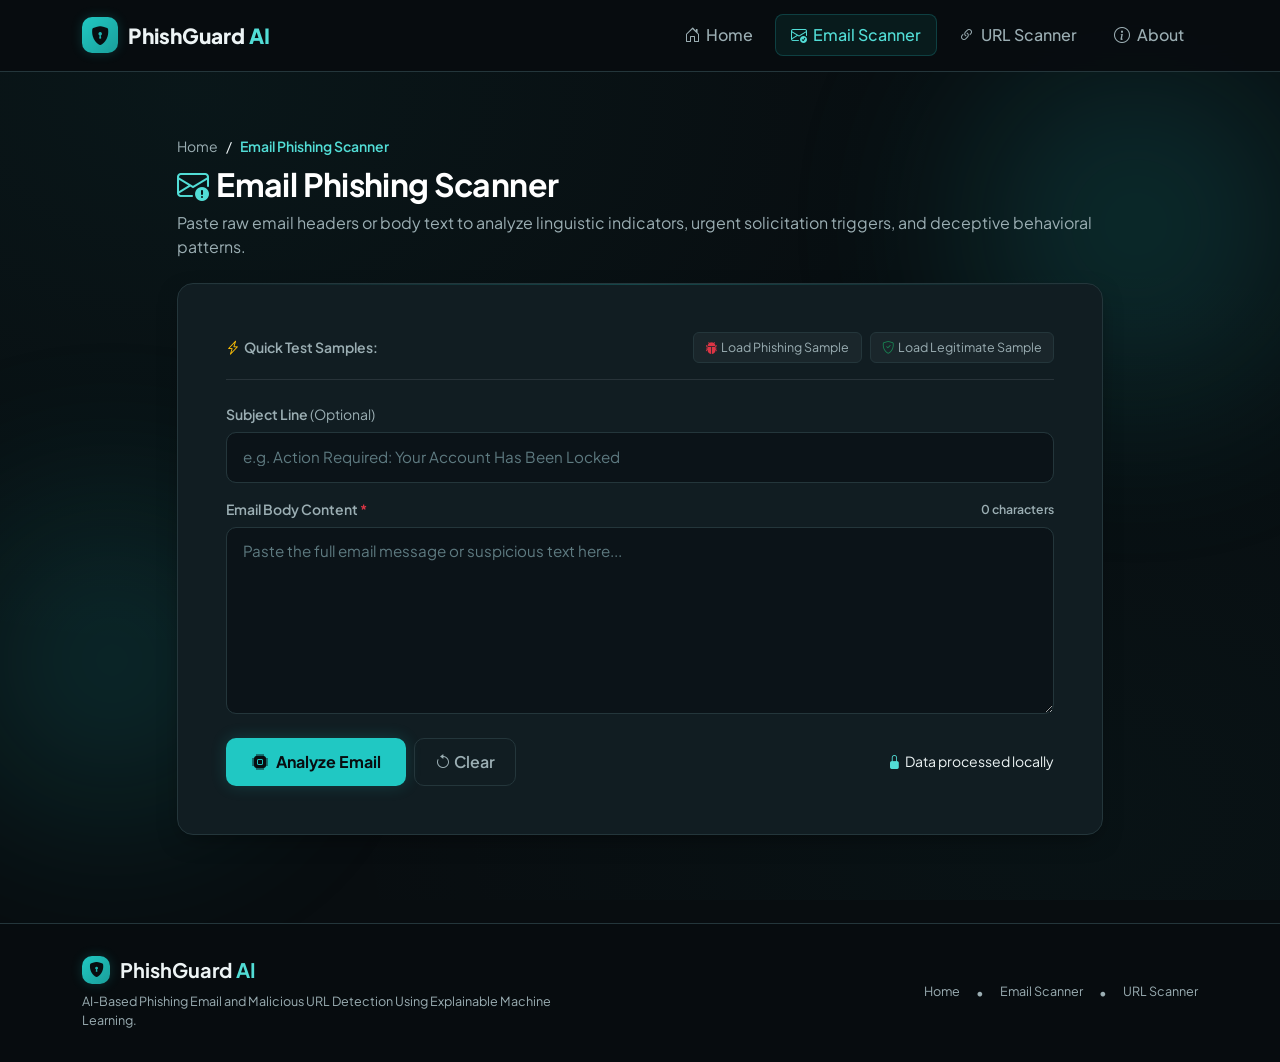
==== frontend/email.html @ 93252f87 "Initial Project Prototype" ====
<!DOCTYPE html>
<html lang="en">
<head>
  <meta charset="UTF-8">
  <meta name="viewport" content="width=device-width, initial-scale=1.0">
  <title>Email Phishing Scanner — PhishGuard AI</title>
  <meta name="description" content="Scan and analyze suspicious email text for phishing indicators using explainable machine learning models.">
  
  <!-- Google Fonts -->
  <link rel="preconnect" href="https://fonts.googleapis.com">
  <link rel="preconnect" href="https://fonts.gstatic.com" crossorigin>
  <link href="https://fonts.googleapis.com/css2?family=JetBrains+Mono:wght@400;600&family=Plus+Jakarta+Sans:wght@400;500;600;700;800&display=swap" rel="stylesheet">
  
  <!-- Bootstrap 5 CSS -->
  <link href="https://cdn.jsdelivr.net/npm/bootstrap@5.3.2/dist/css/bootstrap.min.css" rel="stylesheet">
  
  <!-- Bootstrap Icons -->
  <link rel="stylesheet" href="https://cdn.jsdelivr.net/npm/bootstrap-icons@1.11.3/font/bootstrap-icons.min.css">
  
  <!-- Custom Cyber Stylesheet -->
  <link rel="stylesheet" href="style.css?v=9">
</head>
<body>

  <!-- Background Orbs -->
  <div class="glow-orb glow-orb-cyan"></div>
  <div class="glow-orb glow-orb-blue"></div>

  <!-- Navigation Bar -->
  <header>
    <nav class="cyber-navbar navbar navbar-expand-lg">
      <div class="container">
        <a class="cyber-brand" href="index.html">
          <span class="brand-icon">
            <i class="bi bi-shield-lock-fill"></i>
          </span>
          <span>PhishGuard <span class="text-cyan">AI</span></span>
        </a>

        <button class="navbar-toggler border-0 text-white" type="button" data-bs-toggle="collapse" data-bs-target="#navbarContent" aria-controls="navbarContent" aria-expanded="false" aria-label="Toggle navigation">
          <i class="bi bi-list fs-2"></i>
        </button>

        <div class="collapse navbar-collapse" id="navbarContent">
          <ul class="navbar-nav ms-auto mb-2 mb-lg-0 align-items-lg-center gap-lg-2">
            <li class="nav-item">
              <a class="cyber-nav-link" href="index.html"><i class="bi bi-house-door"></i> Home</a>
            </li>
            <li class="nav-item">
              <a class="cyber-nav-link active" href="email.html"><i class="bi bi-envelope-check"></i> Email Scanner</a>
            </li>
            <li class="nav-item">
              <a class="cyber-nav-link" href="url.html"><i class="bi bi-link-45deg"></i> URL Scanner</a>
            </li>
            <li class="nav-item">
              <a class="cyber-nav-link" href="index.html#about"><i class="bi bi-info-circle"></i> About</a>
            </li>
          </ul>
        </div>
      </div>
    </nav>
  </header>

  <main class="py-5">
    <div class="container py-3">
      <!-- Breadcrumb & Header -->
      <div class="row justify-content-center mb-4 fade-slide-up delay-1">
        <div class="col-lg-10">
          <div class="d-flex align-items-center gap-2 mb-2">
            <a href="index.html" class="text-muted-custom text-decoration-none small">Home</a>
            <span class="text-dim small">/</span>
            <span class="text-cyan small fw-semibold">Email Phishing Scanner</span>
          </div>
          <h1 class="h2 fw-bold text-white mb-2">
            <i class="bi bi-envelope-exclamation text-cyan me-2"></i>Email Phishing Scanner
          </h1>
          <p class="text-muted-custom mb-0">
            Paste raw email headers or body text to analyze linguistic indicators, urgent solicitation triggers, and deceptive behavioral patterns.
          </p>
        </div>
      </div>

      <!-- Main Scanner Card -->
      <div class="row justify-content-center fade-slide-up delay-2">
        <div class="col-lg-10">
          <div class="cyber-card p-4 p-md-5 mb-4" id="emailScannerCard">
            
            <!-- Quick Demo Sample Bar -->
            <div class="d-flex flex-wrap align-items-center justify-content-between gap-2 pb-3 mb-4 border-bottom border-secondary border-opacity-25">
              <span class="small text-muted-custom fw-semibold">
                <i class="bi bi-lightning-charge text-warning me-1"></i>Quick Test Samples:
              </span>
              <div class="d-flex flex-wrap gap-2">
                <button type="button" class="sample-btn" id="samplePhishBtn">
                  <i class="bi bi-bug-fill text-danger me-1"></i>Load Phishing Sample
                </button>
                <button type="button" class="sample-btn" id="sampleSafeBtn">
                  <i class="bi bi-shield-check text-success me-1"></i>Load Legitimate Sample
                </button>
              </div>
            </div>

            <!-- Form -->
            <form id="emailScanForm" novalidate>
              <!-- Optional Subject -->
              <div class="cyber-input-group mb-3">
                <label for="emailSubject">
                  <span>Subject Line <span class="text-dim fw-normal">(Optional)</span></span>
                </label>
                <input 
                  type="text" 
                  class="form-control cyber-control" 
                  id="emailSubject" 
                  placeholder="e.g. Action Required: Your Account Has Been Locked"
                  maxlength="200"
                >
              </div>

              <!-- Email Content Body -->
              <div class="cyber-input-group mb-4">
                <label for="emailContent">
                  <span>Email Body Content <span class="text-danger">*</span></span>
                  <span class="text-dim small" id="charCounter">0 characters</span>
                </label>
                <textarea 
                  class="form-control cyber-control" 
                  id="emailContent" 
                  rows="7" 
                  placeholder="Paste the full email message or suspicious text here..."
                  required
                ></textarea>
              </div>

              <!-- Buttons Bar -->
              <div class="d-flex flex-wrap gap-3 align-items-center justify-content-between">
                <div class="d-flex gap-2">
                  <button type="submit" class="btn-cyber-primary" id="analyzeBtn">
                    <i class="bi bi-cpu-fill"></i> Analyze Email
                  </button>
                  <button type="button" class="btn-cyber-outline" id="clearBtn">
                    <i class="bi bi-arrow-counterclockwise"></i> Clear
                  </button>
                </div>
                <div class="small text-dim">
                  <i class="bi bi-lock-fill text-cyan me-1"></i>Data processed locally
                </div>
              </div>
            </form>
          </div>

          <!-- Notification / Alert Container -->
          <div id="alertContainer" style="display: none;"></div>

          <!-- Loading State Indicator -->
          <div id="loadingIndicator" class="cyber-card p-4 text-center my-4" style="display: none; justify-content: center; align-items: center; flex-direction: column;">
            <div class="spinner-border text-cyan mb-3" style="width: 3rem; height: 3rem;" role="status"></div>
            <h5 class="fw-bold text-white mb-1">Evaluating Email Features</h5>
            <p class="text-muted-custom small mb-0">Running TF-IDF tokenization and classification model inference...</p>
          </div>

          <!-- Detection Result Section -->
          <div id="resultContainer" class="result-container"></div>
        </div>
      </div>
    </div>
  </main>

  <!-- Footer -->
  <footer class="cyber-footer mt-auto">
    <div class="container">
      <div class="row g-4 align-items-center justify-content-between">
        <div class="col-md-6">
          <div class="cyber-brand mb-2">
            <span class="brand-icon" style="width: 28px; height: 28px; font-size: 0.95rem;">
              <i class="bi bi-shield-lock-fill"></i>
            </span>
            <span class="h5 mb-0 fw-bold">PhishGuard <span class="text-cyan">AI</span></span>
          </div>
          <p class="text-muted-custom mb-0 small" style="max-width: 480px;">
            AI-Based Phishing Email and Malicious URL Detection Using Explainable Machine Learning.
          </p>
        </div>
        <div class="col-md-6 text-md-end">
          <div class="d-flex flex-wrap gap-3 justify-content-md-end">
            <a href="index.html" class="text-muted-custom text-decoration-none small hover-white">Home</a>
            <span class="text-dim">•</span>
            <a href="email.html" class="text-muted-custom text-decoration-none small hover-white">Email Scanner</a>
            <span class="text-dim">•</span>
            <a href="url.html" class="text-muted-custom text-decoration-none small hover-white">URL Scanner</a>
          </div>
        </div>
      </div>
    </div>
  </footer>

  <!-- Bootstrap JS Bundle -->
  <script src="https://cdn.jsdelivr.net/npm/bootstrap@5.3.2/dist/js/bootstrap.bundle.min.js"></script>
  <!-- Custom JS -->
  <script src="script.js?v=8"></script>
</body>
</html>
---- frontend/style.css ----
/* ==========================================================================
   PhishGuard AI — Cybersecurity Design System & Motion Framework
   ========================================================================== */

:root {
  /* Core Dark Palette */
  --bg-primary: #080D10;
  --bg-secondary: #0D1519;
  --bg-card: #111D22;
  --bg-card-hover: #142329;
  --bg-card-solid: #111D22;
  --bg-input: #0B1318;

  /* Primary Accent — Teal */
  --accent-cyan: #20C8C3;
  --accent-cyan-light: #52DDD6;
  --accent-cyan-glow: rgba(32, 200, 195, 0.2);

  /* Status Colors */
  --status-safe: #43D6A0;
  --status-safe-bg: rgba(67, 214, 160, 0.1);
  --status-safe-border: rgba(67, 214, 160, 0.25);
  --status-phish: #FF727A;
  --status-phish-bg: rgba(255, 114, 122, 0.1);
  --status-phish-border: rgba(255, 114, 122, 0.25);
  --status-warning: #F2C66D;
  --status-warning-bg: rgba(242, 198, 109, 0.1);

  /* Typography Colors */
  --text-main: #EDF4F5;
  --text-muted: #9BAEB3;
  --text-dim: #5E7A80;

  /* Borders & Shadows */
  --border-glass: #24363B;
  --border-glass-cyan: rgba(32, 200, 195, 0.35);
  --shadow-glass: 0 8px 24px -8px rgba(0, 0, 0, 0.5);
  --shadow-glow: 0 0 24px rgba(32, 200, 195, 0.15);

  /* Motion & Easing Tokens */
  --ease-out-expo: cubic-bezier(0.16, 1, 0.3, 1);
  --ease-smooth: cubic-bezier(0.2, 0.8, 0.2, 1);
  --ease-in-out: cubic-bezier(0.4, 0, 0.2, 1);

  /* Transitions */
  --transition-fast: all 0.18s var(--ease-in-out);
  --transition-smooth: all 0.3s var(--ease-out-expo);
  --transition-card: transform 0.28s var(--ease-out-expo), border-color 0.28s ease, box-shadow 0.28s var(--ease-out-expo), background-color 0.28s ease;
}

/* Global Reset & Body */
* {
  box-sizing: border-box;
}

body {
  background-color: var(--bg-primary);
  background-image:
    radial-gradient(ellipse at 15% 10%, rgba(32, 200, 195, 0.05) 0%, transparent 50%),
    radial-gradient(ellipse at 85% 90%, rgba(32, 200, 195, 0.03) 0%, transparent 50%);
  background-attachment: fixed;
  color: var(--text-main);
  font-family: 'Plus Jakarta Sans', -apple-system, BlinkMacSystemFont, 'Segoe UI', Roboto, sans-serif;
  min-height: 100vh;
  display: flex;
  flex-direction: column;
  overflow-x: hidden;
}

main {
  flex: 1;
}

/* Typography Helpers */
h1,
h2,
h3,
h4,
h5,
h6 {
  color: var(--text-main);
  font-weight: 700;
  letter-spacing: -0.02em;
}

.text-cyan {
  color: var(--accent-cyan-light) !important;
}

.text-muted-custom {
  color: var(--text-muted) !important;
}

.gradient-text {
  background: linear-gradient(135deg, #ffffff 20%, var(--accent-cyan-light) 80%);
  -webkit-background-clip: text;
  -webkit-text-fill-color: transparent;
}

.code-font {
  font-family: 'JetBrains Mono', 'Fira Code', Consolas, monospace;
}

/* Custom Navigation Bar */
.cyber-navbar {
  background: rgba(8, 13, 16, 0.92);
  backdrop-filter: blur(16px);
  -webkit-backdrop-filter: blur(16px);
  border-bottom: 1px solid var(--border-glass);
  padding: 0.9rem 0;
  position: sticky;
  top: 0;
  z-index: 1000;
  transition: background-color 0.25s ease, border-color 0.25s ease;
}

.cyber-brand {
  display: flex;
  align-items: center;
  gap: 0.65rem;
  font-weight: 800;
  font-size: 1.3rem;
  color: var(--text-main);
  text-decoration: none;
  transition: transform 0.2s var(--ease-smooth);
}

.cyber-brand:hover {
  transform: translateY(-1px);
}

.cyber-brand .brand-icon {
  width: 36px;
  height: 36px;
  border-radius: 10px;
  background: linear-gradient(135deg, var(--accent-cyan), #1a9e9a);
  display: flex;
  align-items: center;
  justify-content: center;
  color: #080D10;
  font-size: 1.15rem;
  box-shadow: 0 0 12px var(--accent-cyan-glow);
  transition: transform 0.25s var(--ease-out-expo), box-shadow 0.25s ease;
}

.cyber-brand:hover .brand-icon {
  transform: scale(1.05);
  box-shadow: 0 0 16px rgba(32, 200, 195, 0.4);
}

.cyber-nav-link {
  color: var(--text-muted);
  font-weight: 500;
  padding: 0.5rem 0.9rem;
  border-radius: 8px;
  transition: color 0.2s ease, background-color 0.2s ease, border-color 0.2s ease, transform 0.2s ease;
  text-decoration: none;
  display: inline-flex;
  align-items: center;
  gap: 0.4rem;
}

.cyber-nav-link:hover {
  color: var(--text-main);
  background: rgba(255, 255, 255, 0.05);
  transform: translateY(-1px);
}

.cyber-nav-link:active {
  transform: scale(0.97);
}

.cyber-nav-link.active {
  color: var(--accent-cyan-light);
  background: rgba(32, 200, 195, 0.08);
  border: 1px solid rgba(32, 200, 195, 0.22);
}

/* Staggered Entrance Motion Utilities */
.fade-slide-up {
  opacity: 0;
  transform: translateY(14px);
  animation: entranceFadeSlideUp 0.65s var(--ease-out-expo) forwards;
  will-change: opacity, transform;
}

.delay-1 { animation-delay: 0.06s; }
.delay-2 { animation-delay: 0.12s; }
.delay-3 { animation-delay: 0.18s; }
.delay-4 { animation-delay: 0.26s; }
.delay-5 { animation-delay: 0.34s; }

@keyframes entranceFadeSlideUp {
  0% {
    opacity: 0;
    transform: translateY(14px);
  }
  100% {
    opacity: 1;
    transform: translateY(0);
  }
}

/* Cards */
.cyber-card {
  background: var(--bg-card);
  border: 1px solid var(--border-glass);
  border-radius: 16px;
  box-shadow: var(--shadow-glass);
  transition: var(--transition-card);
  position: relative;
  overflow: hidden;
  will-change: transform, box-shadow;
}

.cyber-card::before {
  content: '';
  position: absolute;
  top: 0;
  left: 0;
  right: 0;
  height: 1px;
  background: linear-gradient(90deg, transparent, rgba(32, 200, 195, 0.35), transparent);
  opacity: 0.7;
  transition: opacity 0.3s ease;
}

.cyber-card-hover {
  transition: var(--transition-card);
}

.cyber-card-hover:hover {
  transform: translateY(-4px);
  border-color: rgba(32, 200, 195, 0.4);
  box-shadow: 0 16px 32px -8px rgba(0, 0, 0, 0.6), 0 0 24px rgba(32, 200, 195, 0.14);
  background: var(--bg-card-hover);
}

.cyber-card-hover:hover .card-icon-wrap {
  transform: scale(1.08) translateY(-2px);
}

.card-icon-wrap {
  display: inline-flex;
  transition: transform 0.28s var(--ease-out-expo);
  will-change: transform;
}

/* Active Scanner Radar & Sweep Effect */
.scanning-active-box {
  position: relative;
  border-color: rgba(32, 200, 195, 0.45) !important;
  box-shadow: 0 0 24px rgba(32, 200, 195, 0.15) !important;
}

.scanning-active-box::after {
  content: '';
  position: absolute;
  top: 0;
  left: -100%;
  width: 100%;
  height: 2px;
  background: linear-gradient(90deg, transparent, var(--accent-cyan), var(--accent-cyan-light), transparent);
  animation: scanlineSweep 1.8s ease-in-out infinite;
  z-index: 10;
}

@keyframes scanlineSweep {
  0% {
    left: -100%;
    opacity: 0;
  }
  30% {
    opacity: 1;
  }
  70% {
    opacity: 1;
  }
  100% {
    left: 100%;
    opacity: 0;
  }
}

/* Badges & Pills */
.cyber-badge {
  display: inline-flex;
  align-items: center;
  gap: 0.4rem;
  padding: 0.35rem 0.85rem;
  font-size: 0.8rem;
  font-weight: 600;
  border-radius: 20px;
  text-transform: uppercase;
  letter-spacing: 0.05em;
  transition: transform 0.2s ease, box-shadow 0.2s ease;
}

.cyber-badge-cyan {
  background: rgba(32, 200, 195, 0.1);
  color: var(--accent-cyan-light);
  border: 1px solid rgba(32, 200, 195, 0.25);
}

.cyber-badge-blue {
  background: rgba(32, 200, 195, 0.08);
  color: var(--accent-cyan-light);
  border: 1px solid rgba(32, 200, 195, 0.2);
}

.cyber-badge-safe {
  background: var(--status-safe-bg);
  color: var(--status-safe);
  border: 1px solid var(--status-safe-border);
}

.cyber-badge-danger {
  background: var(--status-phish-bg);
  color: var(--status-phish);
  border: 1px solid var(--status-phish-border);
}

/* Cyber Buttons */
.btn-cyber-primary {
  background: var(--accent-cyan);
  color: #080D10;
  font-weight: 700;
  border: none;
  border-radius: 10px;
  padding: 0.75rem 1.6rem;
  box-shadow: 0 0 16px var(--accent-cyan-glow);
  transition: transform 0.18s var(--ease-in-out), box-shadow 0.18s var(--ease-in-out), background 0.18s ease;
  display: inline-flex;
  align-items: center;
  justify-content: center;
  gap: 0.5rem;
  cursor: pointer;
  text-decoration: none;
}

.btn-cyber-primary:hover {
  background: var(--accent-cyan-light);
  color: #080D10;
  transform: translateY(-2px);
  box-shadow: 0 0 24px rgba(32, 200, 195, 0.45);
}

.btn-cyber-primary:active {
  transform: scale(0.97) translateY(0);
}

.btn-cyber-primary:focus-visible {
  outline: 2px solid var(--accent-cyan-light);
  outline-offset: 3px;
}

.btn-cyber-primary:disabled {
  opacity: 0.7;
  cursor: not-allowed;
  transform: none !important;
  box-shadow: none !important;
}

.btn-cyber-secondary {
  background: rgba(255, 255, 255, 0.04);
  color: var(--text-main);
  font-weight: 600;
  border: 1px solid var(--border-glass);
  border-radius: 10px;
  padding: 0.75rem 1.5rem;
  transition: transform 0.18s var(--ease-in-out), box-shadow 0.18s var(--ease-in-out), background 0.18s ease, border-color 0.18s ease;
  display: inline-flex;
  align-items: center;
  justify-content: center;
  gap: 0.5rem;
  cursor: pointer;
  text-decoration: none;
}

.btn-cyber-secondary:hover {
  background: rgba(255, 255, 255, 0.08);
  color: var(--text-main);
  border-color: rgba(32, 200, 195, 0.4);
  transform: translateY(-2px);
  box-shadow: 0 4px 16px rgba(0, 0, 0, 0.3);
}

.btn-cyber-secondary:active {
  transform: scale(0.97) translateY(0);
}

.btn-cyber-secondary:focus-visible {
  outline: 2px solid var(--accent-cyan-light);
  outline-offset: 3px;
}

.btn-cyber-outline {
  background: transparent;
  color: var(--text-muted);
  border: 1px solid var(--border-glass);
  border-radius: 10px;
  padding: 0.65rem 1.25rem;
  transition: transform 0.18s var(--ease-in-out), background 0.18s ease, border-color 0.18s ease, color 0.18s ease;
  font-weight: 600;
  cursor: pointer;
}

.btn-cyber-outline:hover {
  background: rgba(255, 255, 255, 0.05);
  color: var(--text-main);
  border-color: rgba(255, 255, 255, 0.25);
  transform: translateY(-1px);
}

.btn-cyber-outline:active {
  transform: scale(0.97);
}

.btn-cyber-outline:focus-visible {
  outline: 2px solid var(--accent-cyan-light);
  outline-offset: 3px;
}

/* Form Inputs */
.cyber-input-group label {
  font-size: 0.875rem;
  font-weight: 600;
  color: var(--text-muted);
  margin-bottom: 0.45rem;
  display: flex;
  align-items: center;
  justify-content: space-between;
}

.cyber-control {
  background-color: var(--bg-input) !important;
  border: 1px solid var(--border-glass) !important;
  color: var(--text-main) !important;
  border-radius: 10px !important;
  padding: 0.8rem 1rem !important;
  font-size: 0.95rem;
  transition: border-color 0.2s ease, box-shadow 0.2s ease, background-color 0.2s ease !important;
}

.cyber-control:focus {
  border-color: var(--accent-cyan) !important;
  box-shadow: 0 0 0 3px rgba(32, 200, 195, 0.15) !important;
  background-color: #0E181D !important;
}

.cyber-control::placeholder {
  color: var(--text-dim) !important;
}

/* Steps Item */
.step-card {
  position: relative;
  padding: 1.75rem;
  background: var(--bg-secondary);
  border: 1px solid var(--border-glass);
  border-radius: 14px;
  height: 100%;
  transition: var(--transition-card);
}

.step-card:hover {
  border-color: var(--border-glass-cyan);
  background: var(--bg-card);
  transform: translateY(-3px);
  box-shadow: var(--shadow-glass);
}

.step-number {
  width: 38px;
  height: 38px;
  border-radius: 50%;
  background: rgba(32, 200, 195, 0.12);
  border: 1px solid var(--accent-cyan);
  color: var(--accent-cyan-light);
  display: flex;
  align-items: center;
  justify-content: center;
  font-weight: 800;
  font-size: 1rem;
  margin-bottom: 1rem;
  transition: transform 0.25s var(--ease-out-expo);
}

.step-card:hover .step-number {
  transform: scale(1.1);
}

/* Ambient Subtle Background Orbs with Slow Drift */
.glow-orb {
  position: absolute;
  border-radius: 50%;
  filter: blur(100px);
  pointer-events: none;
  z-index: -1;
  opacity: 0.18;
  will-change: transform, opacity;
  animation: ambientDrift 22s ease-in-out infinite alternate;
}

.glow-orb-cyan {
  width: 340px;
  height: 340px;
  background: var(--accent-cyan);
  top: 6%;
  right: -2%;
  animation-duration: 20s;
}

.glow-orb-blue {
  width: 300px;
  height: 300px;
  background: var(--accent-cyan);
  bottom: 10%;
  left: -3%;
  animation-duration: 26s;
  animation-delay: -5s;
}

@keyframes ambientDrift {
  0% {
    transform: translate3d(0, 0, 0) scale(1);
    opacity: 0.16;
  }
  50% {
    transform: translate3d(-25px, 20px, 0) scale(1.08);
    opacity: 0.22;
  }
  100% {
    transform: translate3d(20px, -15px, 0) scale(0.95);
    opacity: 0.15;
  }
}

/* Result Box Styling */
.result-container {
  display: none;
}

.result-card {
  border-radius: 14px;
  padding: 1.5rem;
  background: var(--bg-card);
  border: 1px solid var(--border-glass);
  box-shadow: var(--shadow-glass);
  animation: resultCardEntrance 0.45s var(--ease-out-expo) forwards;
  will-change: transform, opacity;
}

@keyframes resultCardEntrance {
  0% {
    opacity: 0;
    transform: translateY(14px) scale(0.995);
  }
  100% {
    opacity: 1;
    transform: translateY(0) scale(1);
  }
}

.result-card.is-phishing {
  border-color: rgba(255, 114, 122, 0.3);
  background: linear-gradient(180deg, rgba(255, 114, 122, 0.05) 0%, var(--bg-card) 50%);
}

.result-card.is-safe {
  border-color: rgba(67, 214, 160, 0.3);
  background: linear-gradient(180deg, rgba(67, 214, 160, 0.05) 0%, var(--bg-card) 50%);
}

/* Slim Minimal Progress Bar (8px) with Smooth Fill Animation */
.progress-custom {
  position: relative;
  background-color: #0B1318;
  border: 1px solid var(--border-glass);
  height: 8px;
  border-radius: 9999px;
  overflow: hidden;
}

.progress-custom .progress-bar {
  height: 100%;
  border-radius: 9999px;
  transition: width 0.65s var(--ease-out-expo);
  will-change: width;
}

.metric-row-header {
  display: flex;
  justify-content: space-between;
  align-items: center;
  margin-bottom: 0.45rem;
  font-size: 0.85rem;
}

/* Quick Sample Pills */
.sample-btn {
  font-size: 0.78rem;
  padding: 0.32rem 0.7rem;
  border-radius: 6px;
  background: rgba(255, 255, 255, 0.04);
  border: 1px solid var(--border-glass);
  color: var(--text-muted);
  cursor: pointer;
  transition: transform 0.18s var(--ease-in-out), background 0.18s ease, color 0.18s ease, border-color 0.18s ease;
  display: inline-flex;
  align-items: center;
}

.sample-btn:hover {
  background: rgba(32, 200, 195, 0.1);
  color: var(--accent-cyan-light);
  border-color: rgba(32, 200, 195, 0.3);
  transform: translateY(-1px);
}

.sample-btn:active {
  transform: scale(0.96);
}

/* Service Notice Banner */
.service-notice {
  border-left: 4px solid var(--accent-cyan);
  background: rgba(32, 200, 195, 0.06);
  border-radius: 8px;
  padding: 0.9rem 1.1rem;
  font-size: 0.875rem;
}

.service-notice-warning {
  border-left: 4px solid var(--status-warning);
  background: var(--status-warning-bg);
}

/* Footer */
.cyber-footer {
  border-top: 1px solid var(--border-glass);
  background: rgba(8, 13, 16, 0.95);
  padding: 2rem 0;
  color: var(--text-muted);
  font-size: 0.9rem;
}

/* Spin & Pulse Utilities */
.spin-slow {
  animation: spin 8s linear infinite;
}

@keyframes spin {
  from { transform: rotate(0deg); }
  to { transform: rotate(360deg); }
}

/* Custom Alert styling with clean fade in */
.alert-custom-warning {
  background: var(--status-warning-bg);
  border: 1px solid rgba(242, 198, 109, 0.25);
  color: var(--status-warning);
  border-radius: 10px;
  animation: entranceFadeSlideUp 0.3s var(--ease-out-expo) forwards;
}

.alert-custom-danger {
  background: var(--status-phish-bg);
  border: 1px solid var(--status-phish-border);
  color: var(--status-phish);
  border-radius: 10px;
  animation: entranceFadeSlideUp 0.3s var(--ease-out-expo) forwards;
}

.alert-custom-info {
  background: rgba(32, 200, 195, 0.08);
  border: 1px solid rgba(32, 200, 195, 0.2);
  color: var(--accent-cyan-light);
  border-radius: 10px;
  animation: entranceFadeSlideUp 0.3s var(--ease-out-expo) forwards;
}

/* Accessibility: Prefers Reduced Motion */
@media (prefers-reduced-motion: reduce) {
  *,
  *::before,
  *::after {
    animation-duration: 0.01ms !important;
    animation-iteration-count: 1 !important;
    transition-duration: 0.01ms !important;
    scroll-behavior: auto !important;
  }

  .glow-orb {
    animation: none !important;
  }

  .fade-slide-up {
    opacity: 1 !important;
    transform: none !important;
    animation: none !important;
  }

  .scanning-active-box::after {
    animation: none !important;
    display: none !important;
  }
}

/* Responsive: Mobile Adjustments */
@media (max-width: 767.98px) {
  .cyber-brand {
    font-size: 1.1rem;
  }

  .cyber-card {
    border-radius: 12px;
  }

  .result-card {
    padding: 1.25rem;
  }
}
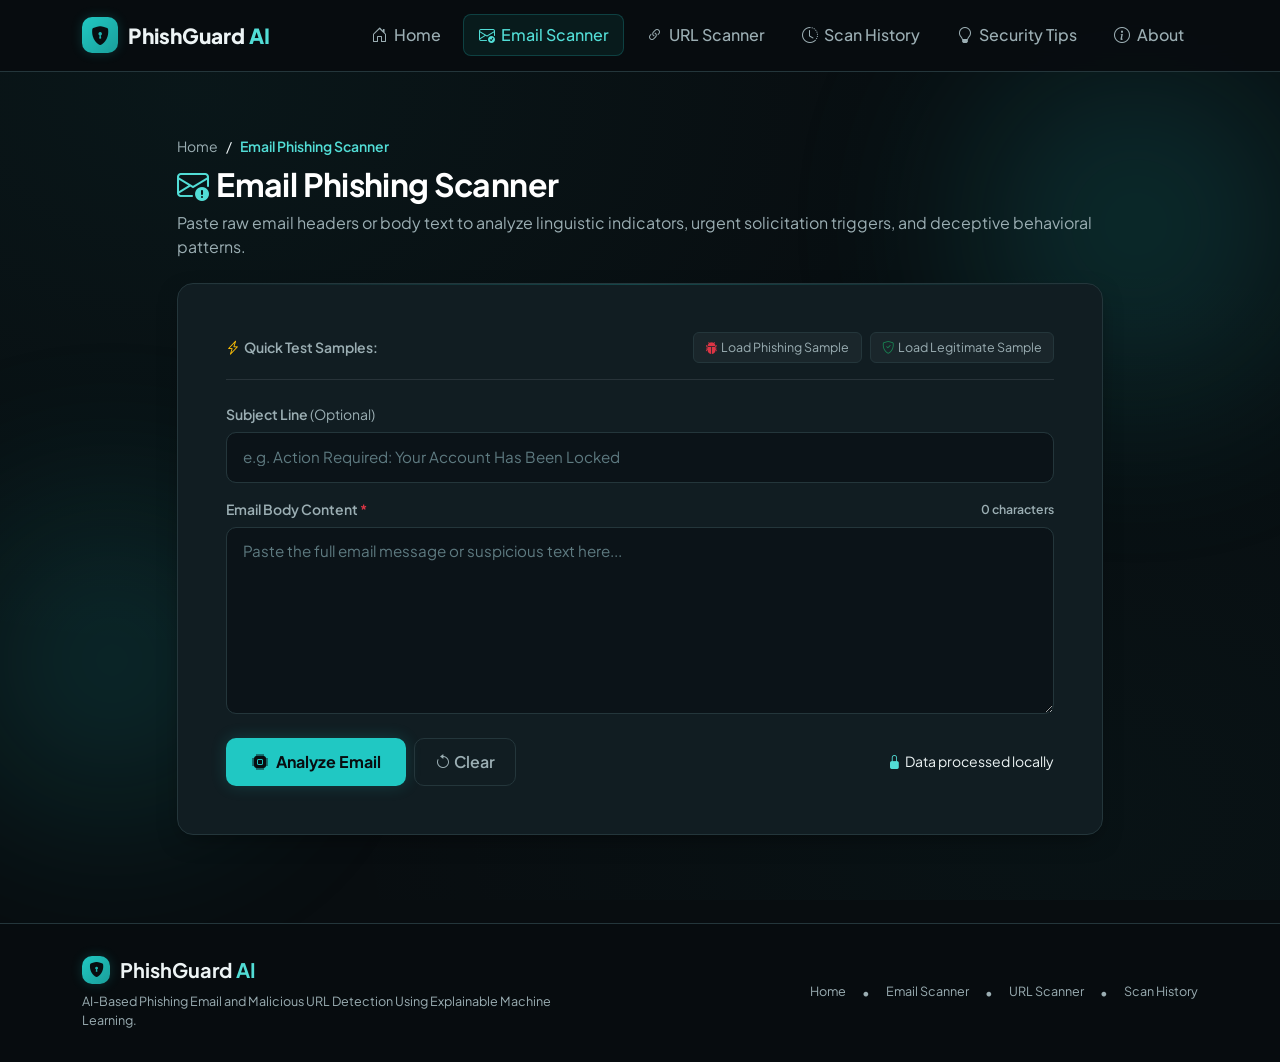
==== commit e7b63efb: "feat: complete PhishGuard AI dual-engine detection, scan history, presentation, and master documenta" ====
--- a/frontend/email.html
+++ b/frontend/email.html
@@ -18,7 +18,7 @@
   <link rel="stylesheet" href="https://cdn.jsdelivr.net/npm/bootstrap-icons@1.11.3/font/bootstrap-icons.min.css">
   
   <!-- Custom Cyber Stylesheet -->
-  <link rel="stylesheet" href="style.css?v=9">
+  <link rel="stylesheet" href="style.css?v=11">
 </head>
 <body>
 
@@ -51,6 +51,12 @@
             </li>
             <li class="nav-item">
               <a class="cyber-nav-link" href="url.html"><i class="bi bi-link-45deg"></i> URL Scanner</a>
+            </li>
+            <li class="nav-item">
+              <a class="cyber-nav-link" href="history.html"><i class="bi bi-clock-history"></i> Scan History</a>
+            </li>
+            <li class="nav-item">
+              <a class="cyber-nav-link" href="index.html#tips"><i class="bi bi-lightbulb"></i> Security Tips</a>
             </li>
             <li class="nav-item">
               <a class="cyber-nav-link" href="index.html#about"><i class="bi bi-info-circle"></i> About</a>
@@ -187,6 +193,8 @@
             <a href="email.html" class="text-muted-custom text-decoration-none small hover-white">Email Scanner</a>
             <span class="text-dim">•</span>
             <a href="url.html" class="text-muted-custom text-decoration-none small hover-white">URL Scanner</a>
+            <span class="text-dim">•</span>
+            <a href="history.html" class="text-muted-custom text-decoration-none small hover-white">Scan History</a>
           </div>
         </div>
       </div>
@@ -196,6 +204,6 @@
   <!-- Bootstrap JS Bundle -->
   <script src="https://cdn.jsdelivr.net/npm/bootstrap@5.3.2/dist/js/bootstrap.bundle.min.js"></script>
   <!-- Custom JS -->
-  <script src="script.js?v=8"></script>
+  <script src="script.js?v=11"></script>
 </body>
 </html>
--- a/frontend/style.css
+++ b/frontend/style.css
@@ -680,6 +680,121 @@
   animation: entranceFadeSlideUp 0.3s var(--ease-out-expo) forwards;
 }
 
+/* Scan History & Filter Components */
+.btn-cyber-filter {
+  background: var(--bg-input);
+  border: 1px solid var(--border-glass);
+  color: var(--text-muted);
+  font-size: 0.8rem;
+  padding: 0.28rem 0.75rem;
+  transition: all 0.18s var(--ease-in-out);
+}
+
+.btn-cyber-filter:hover {
+  color: var(--accent-cyan-light);
+  border-color: rgba(32, 200, 195, 0.35);
+  background: rgba(32, 200, 195, 0.08);
+}
+
+.btn-cyber-filter.active {
+  background: var(--accent-cyan);
+  color: #080D10;
+  border-color: var(--accent-cyan);
+  font-weight: 700;
+}
+
+.history-record-item {
+  background: var(--bg-input);
+  border: 1px solid var(--border-glass);
+  border-radius: 10px;
+  padding: 1rem 1.2rem;
+  margin-bottom: 0.75rem;
+  transition: transform 0.2s var(--ease-smooth), border-color 0.2s ease, background-color 0.2s ease;
+}
+
+.history-record-item:hover {
+  border-color: var(--border-glass-cyan);
+  background: #0D171C;
+  transform: translateY(-2px);
+}
+
+.history-record-item.is-phishing {
+  border-left: 4px solid var(--status-phish);
+}
+
+.history-record-item.is-legit {
+  border-left: 4px solid var(--status-safe);
+}
+
+/* Why This Was Detected Section */
+.why-detected-box {
+  background: var(--bg-input);
+  border: 1px solid var(--border-glass);
+  border-radius: 10px;
+  padding: 1rem 1.25rem;
+}
+
+.why-detected-list {
+  list-style: none;
+  padding-left: 0;
+  margin-bottom: 0;
+}
+
+.why-detected-item {
+  display: flex;
+  align-items: flex-start;
+  gap: 0.5rem;
+  font-size: 0.875rem;
+  color: var(--text-muted);
+  margin-bottom: 0.45rem;
+  line-height: 1.5;
+}
+
+.why-detected-item:last-child {
+  margin-bottom: 0;
+}
+
+.why-detected-item i {
+  margin-top: 0.2rem;
+  font-size: 0.8rem;
+  flex-shrink: 0;
+}
+
+/* Security Tips Cards */
+.tip-card {
+  background: var(--bg-card);
+  border: 1px solid var(--border-glass);
+  border-radius: 12px;
+  padding: 1.5rem;
+  height: 100%;
+  transition: transform 0.25s var(--ease-out-expo), border-color 0.25s ease, box-shadow 0.25s ease;
+}
+
+.tip-card:hover {
+  transform: translateY(-3px);
+  border-color: var(--border-glass-cyan);
+  box-shadow: var(--shadow-glass);
+}
+
+.tip-icon-wrap {
+  width: 42px;
+  height: 42px;
+  border-radius: 10px;
+  background: rgba(32, 200, 195, 0.12);
+  color: var(--accent-cyan-light);
+  display: inline-flex;
+  align-items: center;
+  justify-content: center;
+  font-size: 1.25rem;
+  margin-bottom: 1rem;
+}
+
+/* Scan Again Button */
+.scan-again-btn {
+  font-size: 0.85rem;
+  padding: 0.45rem 1rem;
+}
+
 /* Accessibility: Prefers Reduced Motion */
 @media (prefers-reduced-motion: reduce) {
   *,
